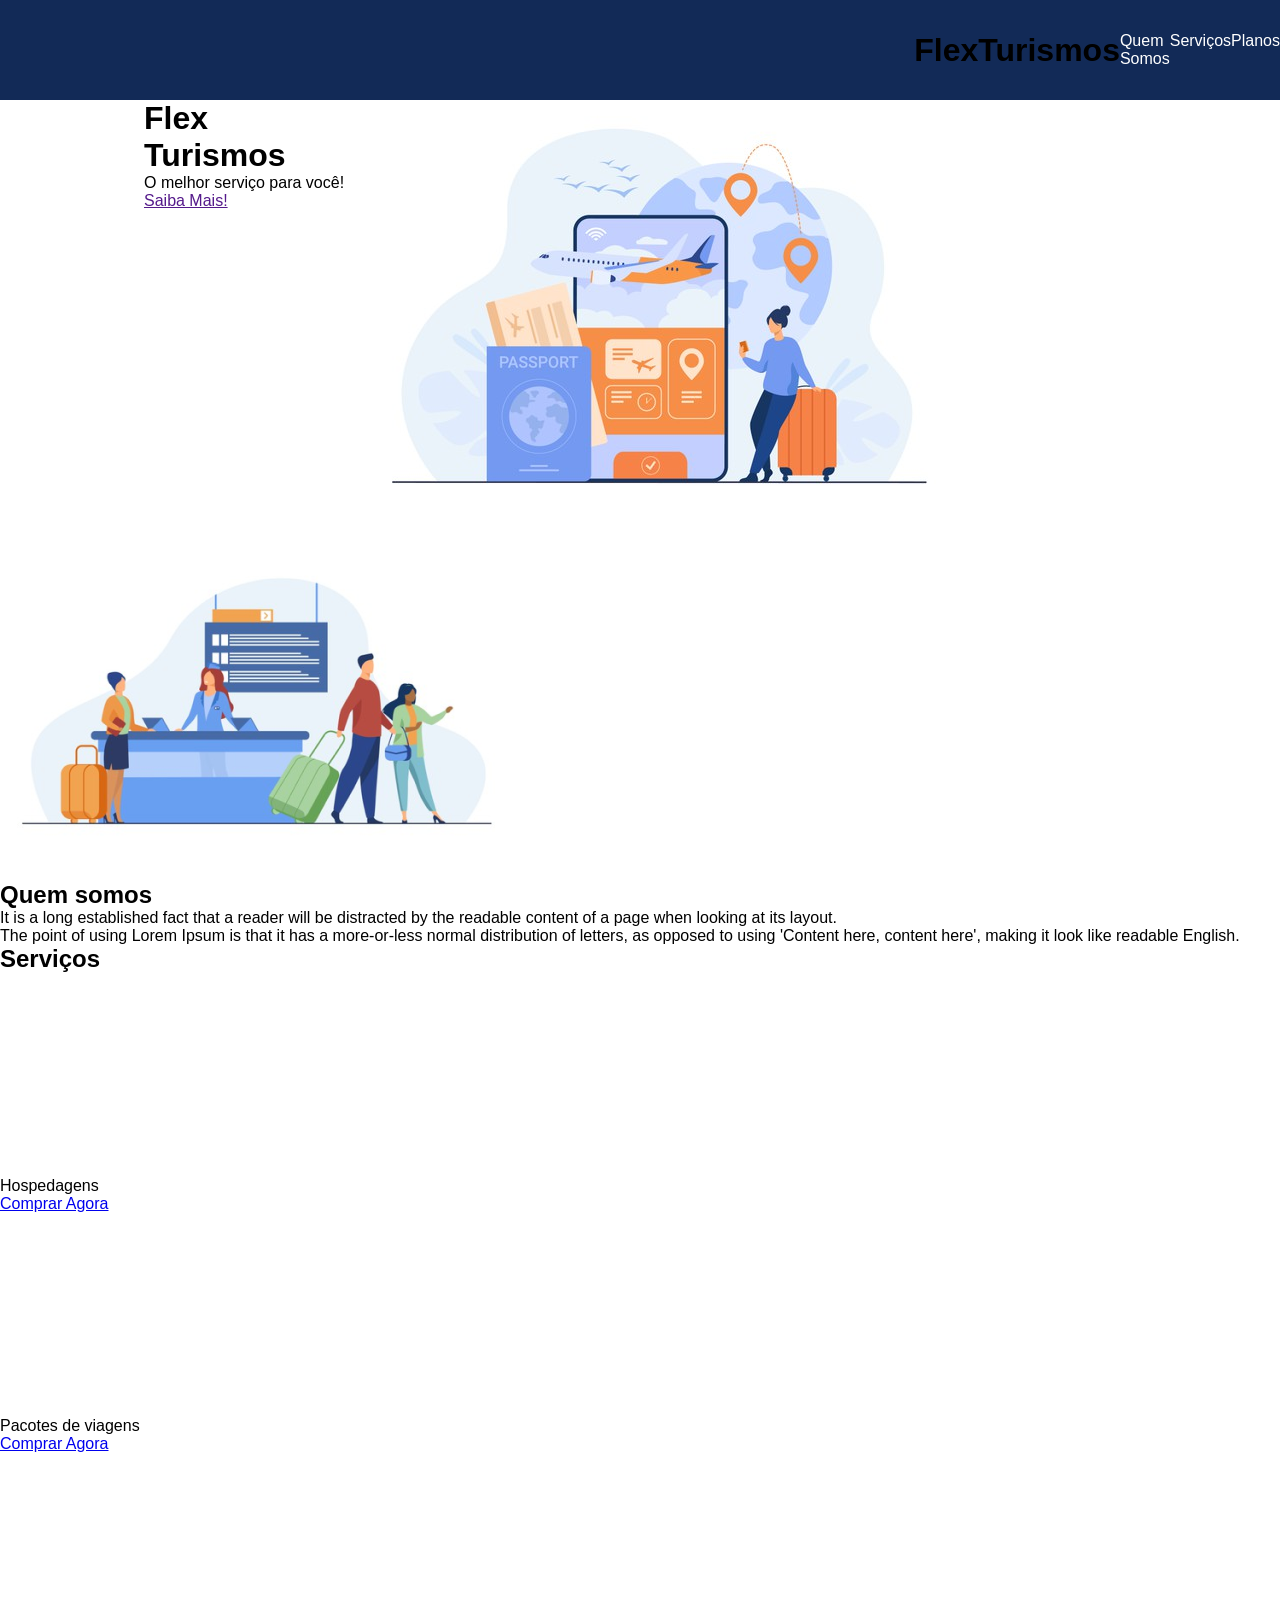
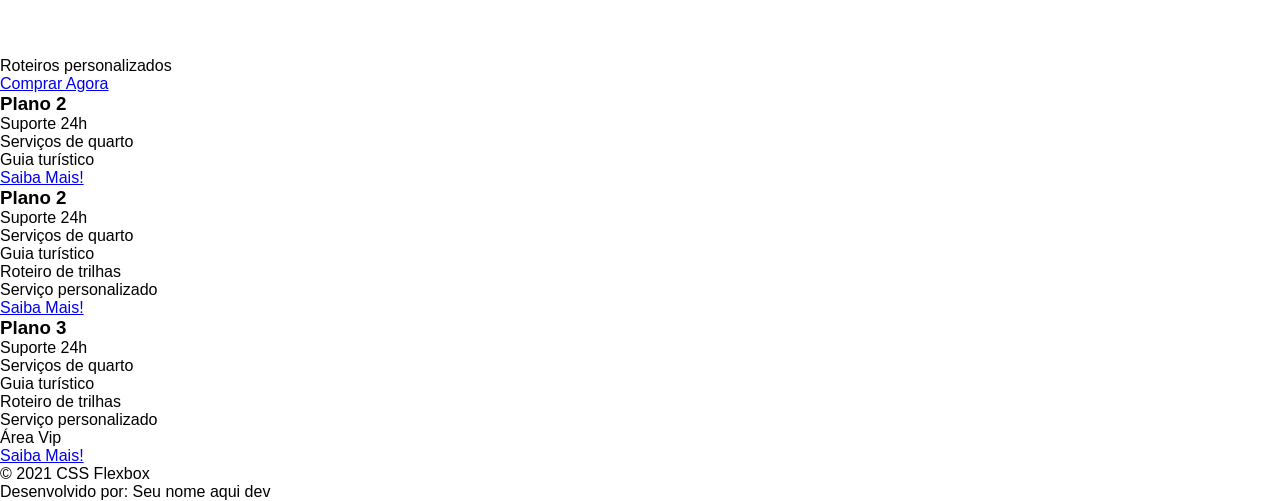
==== flex-projeto/index.html @ a19f2cba "inicio do projeto integrador" ====
<!DOCTYPE html>
<html lang="pt-br">
<head>
    <meta charset="UTF-8">
    <meta name="viewport" content="width=device-width, initial-scale=1.0">
    <title>Flex Turismos</title>
    <link rel="stylesheet" href="./style.css">
</head>
<body>
    <header>
        <div class="flex-container menu"></div>
        <div><h1>FlexTurismos</h1></div>
        <ul class="list-items">
            <li><a href="#quem-somos">Quem Somos</a></li>
            <li><a href="#servicos">Serviços</a></li>
            <li><a href="#planos">Planos</a></li>
        </ul>
    </header>

    <div class="flex-container">
        <div>
            <h1>Flex <br>Turismos</h1>
            <p>O melhor serviço para você!</p>
            <a href="">Saiba Mais!</a>
        </div>

        <div>
            <div><img src="./images/0-main.png" alt="banner de apresentação"></div>
        </div>
    </div>

    <div>
        <div>
            <img src="./images/1-quem-somos.png" alt="balcão de atendimento">
        </div>

        <div>
            <h2>Quem somos</h2>
            <p>It is a long established fact that a reader will be distracted by the readable content of a page when looking at its layout. </p>
            <p>The point of using Lorem Ipsum is that it has a more-or-less normal distribution of letters, as opposed to using 'Content here, content here', making it look like readable English.</p>
        </div>
    </div>

    <div>
        <div>
            <h2>Serviços</h2>
        </div>

        <div>
            <div>
                <div><img src="./images/icon-2.png" alt="hospedagens"></div>
                <p>Hospedagens</p>
                <a href="#">Comprar Agora</a>
            </div>

            <div>
               <div><img src="./images/icon-1.png" alt="pacote de viagens"></div>
               <p>Pacotes de viagens</p>
               <a href="#">Comprar Agora</a>
            </div>

            <div>
                <div><img src="./images/icon-3.png" alt="roteiros personalizados"></div>
                <p>Roteiros personalizados</p>
                <a href="#">Comprar Agora</a>
            </div>

        </div>
    </div>

    <div>

        <div>
            <h3>Plano 2</h3>
            <ul>
                <li>Suporte 24h</li>
                <li>Serviços de quarto</li>
                <li>Guia turístico</li>
            </ul>
            <a href="#">Saiba Mais!</a>
        </div>

        <div>
            <h3>Plano 2</h3>
            <ul>
                <li>Suporte 24h</li>
                <li>Serviços de quarto</li>
                <li>Guia turístico</li>
                <li>Roteiro de trilhas</li>
                <li>Serviço personalizado</li>
            </ul>
            <a href="#">Saiba Mais!</a>
        </div>

        <div>
            <h3>Plano 3</h3>
            <ul>
                <li>Suporte 24h</li>
                <li>Serviços de quarto</li>
                <li>Guia turístico</li>
                <li>Roteiro de trilhas</li>
                <li>Serviço personalizado</li>
                <li>Área Vip</li>
            </ul>
            <a href="#">Saiba Mais!</a>
        </div>
    </div>

    <footer>
        <p>&copy; 2021 CSS Flexbox</p>
        <p>Desenvolvido por: Seu nome aqui dev</p>
    </footer>
</body>
</html>
---- flex-projeto/style.css ----
*{
    margin: 0;
    padding: 0;
    font-family: 'Open Sans', sans-serif;
}

ul{
    list-style: none;
    margin: 0;
    padding: 0;
}

ul li a{
    text-decoration: none;
}

.flex-container{
    display: flex;
    max-width: 992px;
    margin: auto;
    width: 100%;
}

header{
    background-color: #122A57;
    height: 100px;
    display: flex;
    align-items: center;
}

header .list-items{
    display: flex;
}

.list-items li a{
    color: #fff;
}

header .menu{
    justify-content: space-between;
}
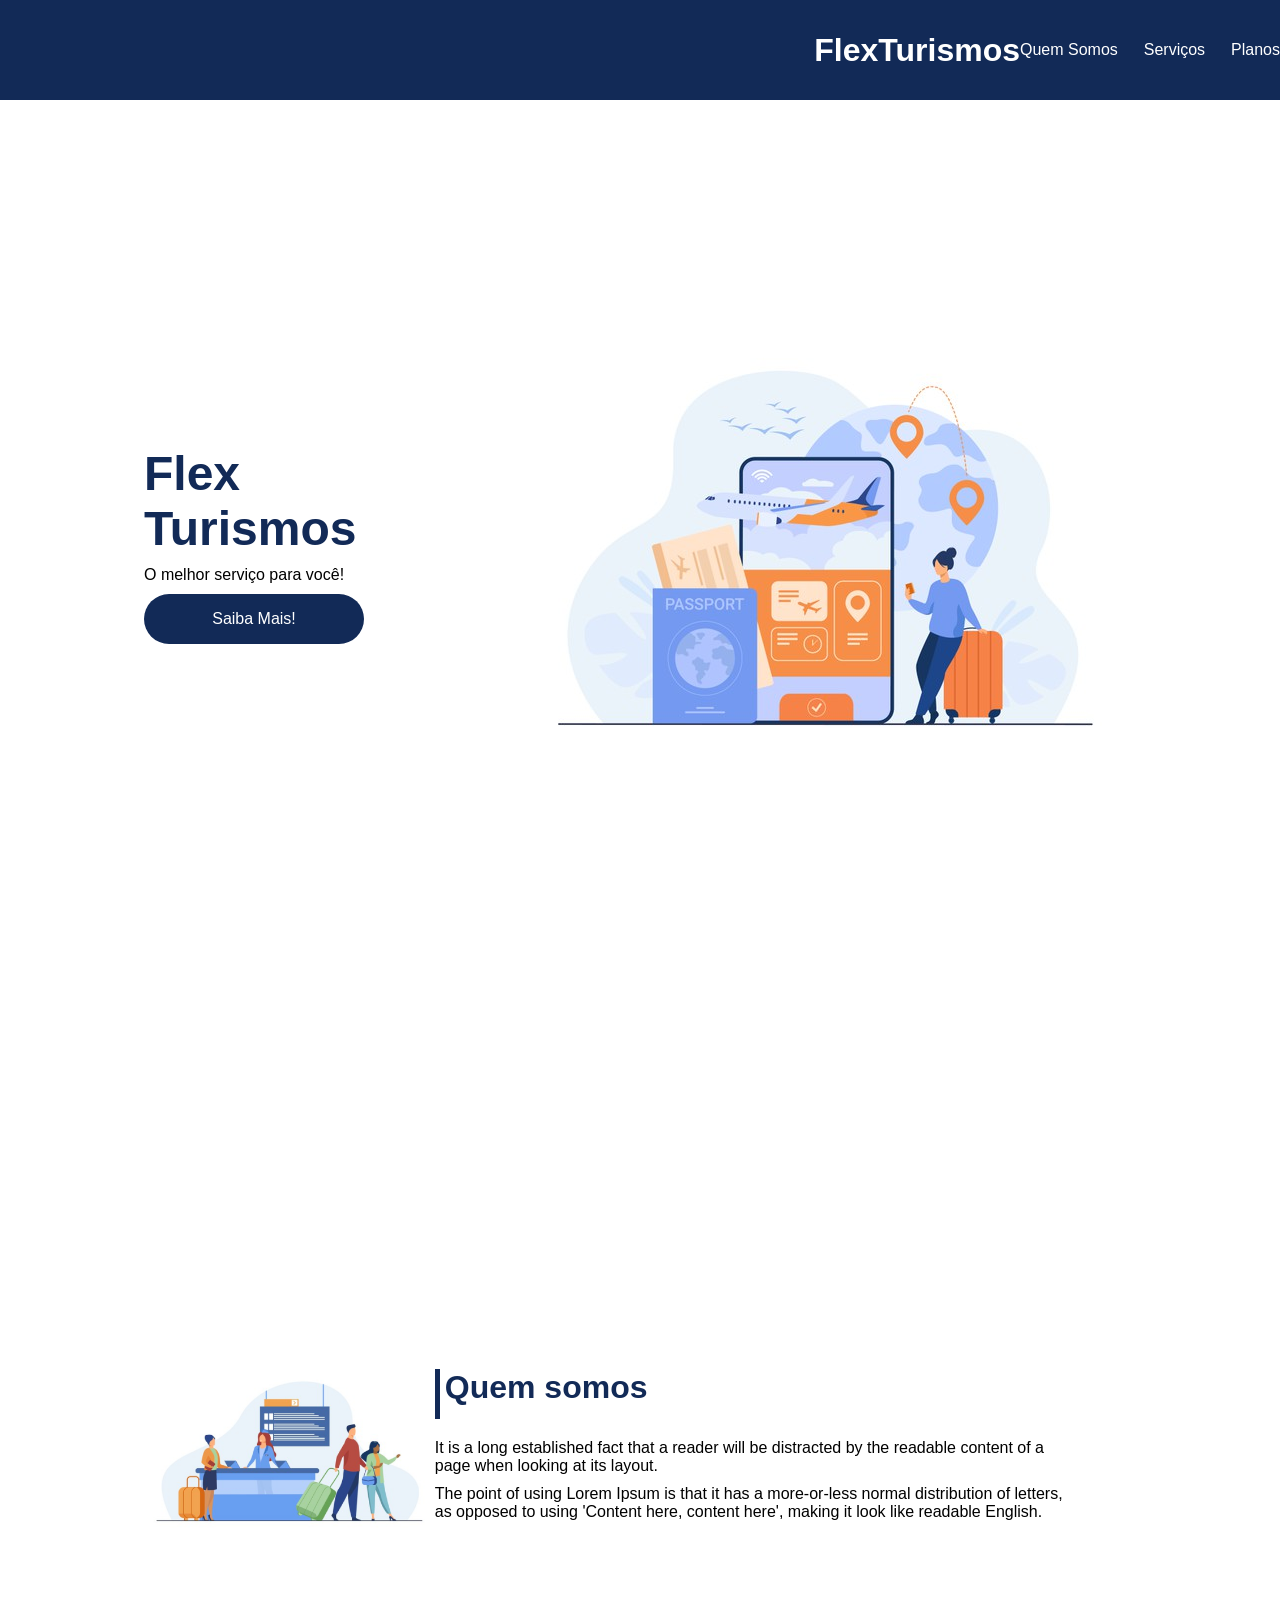
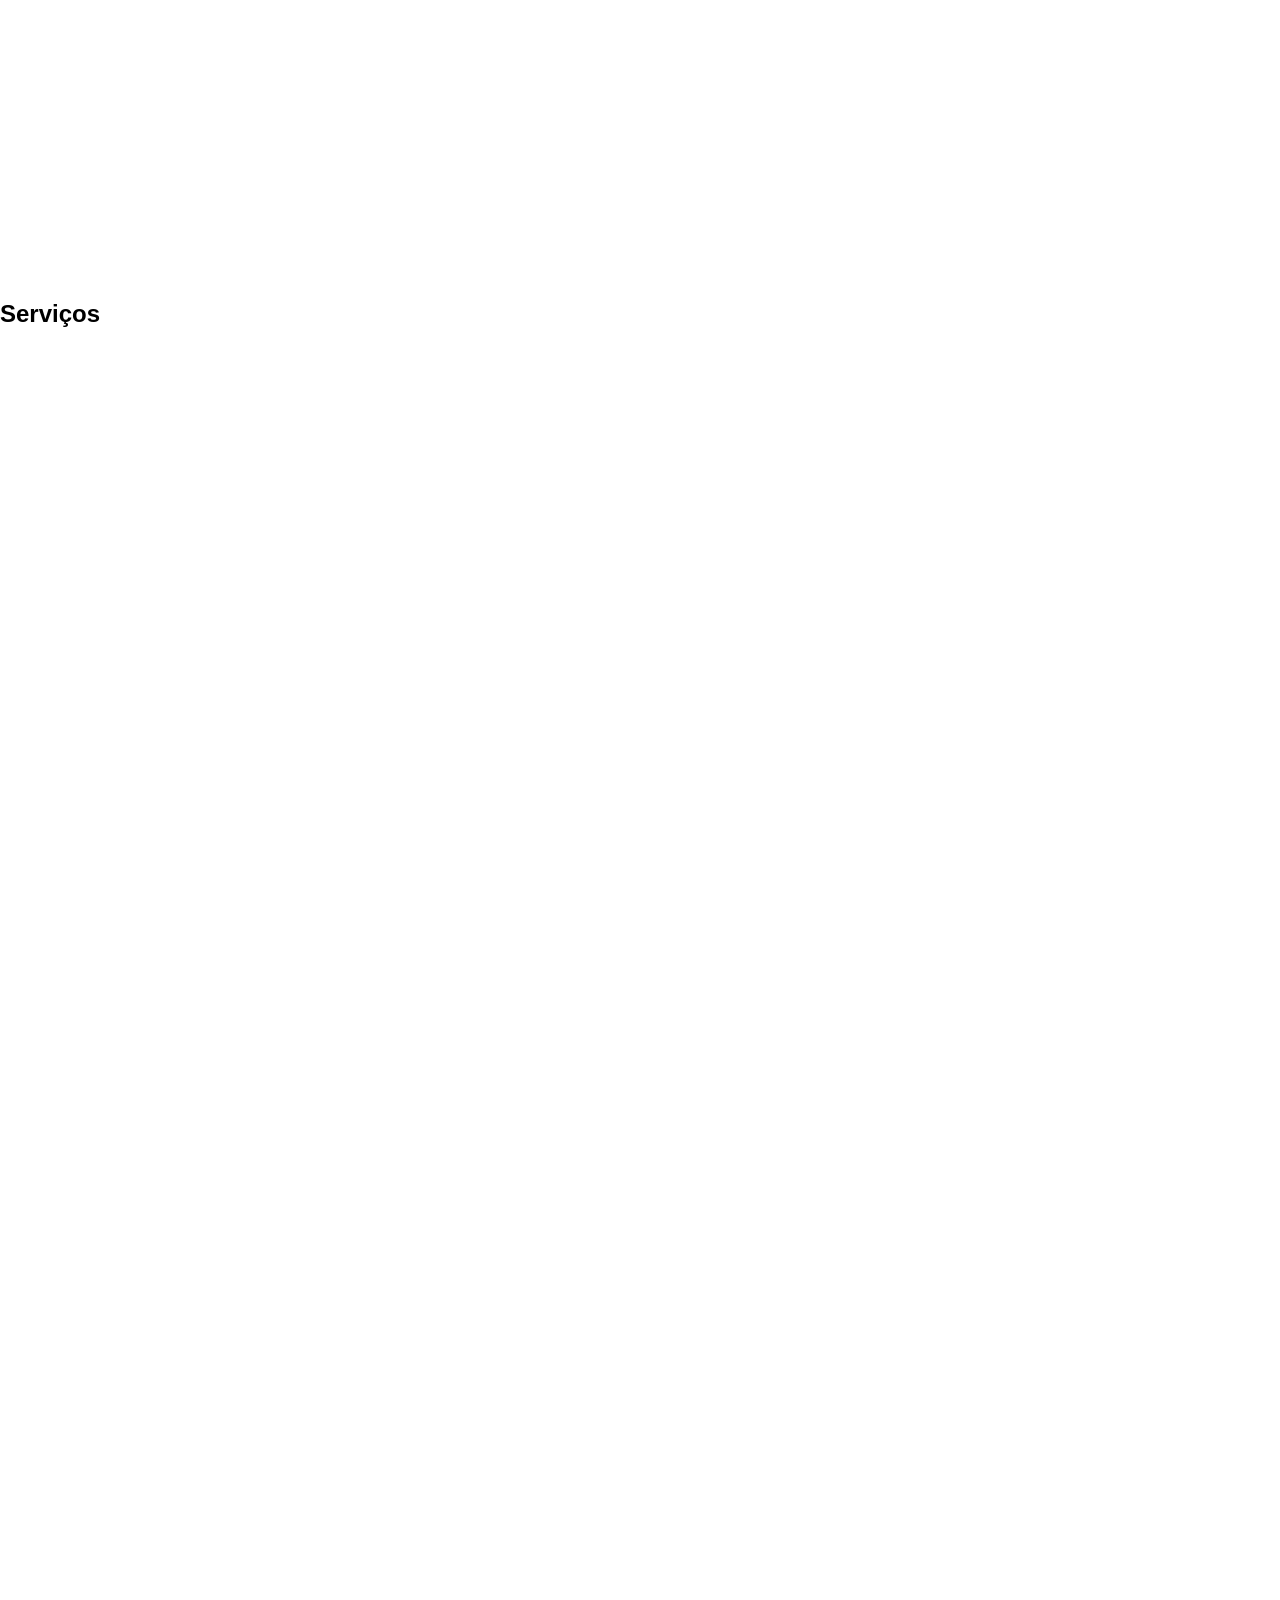
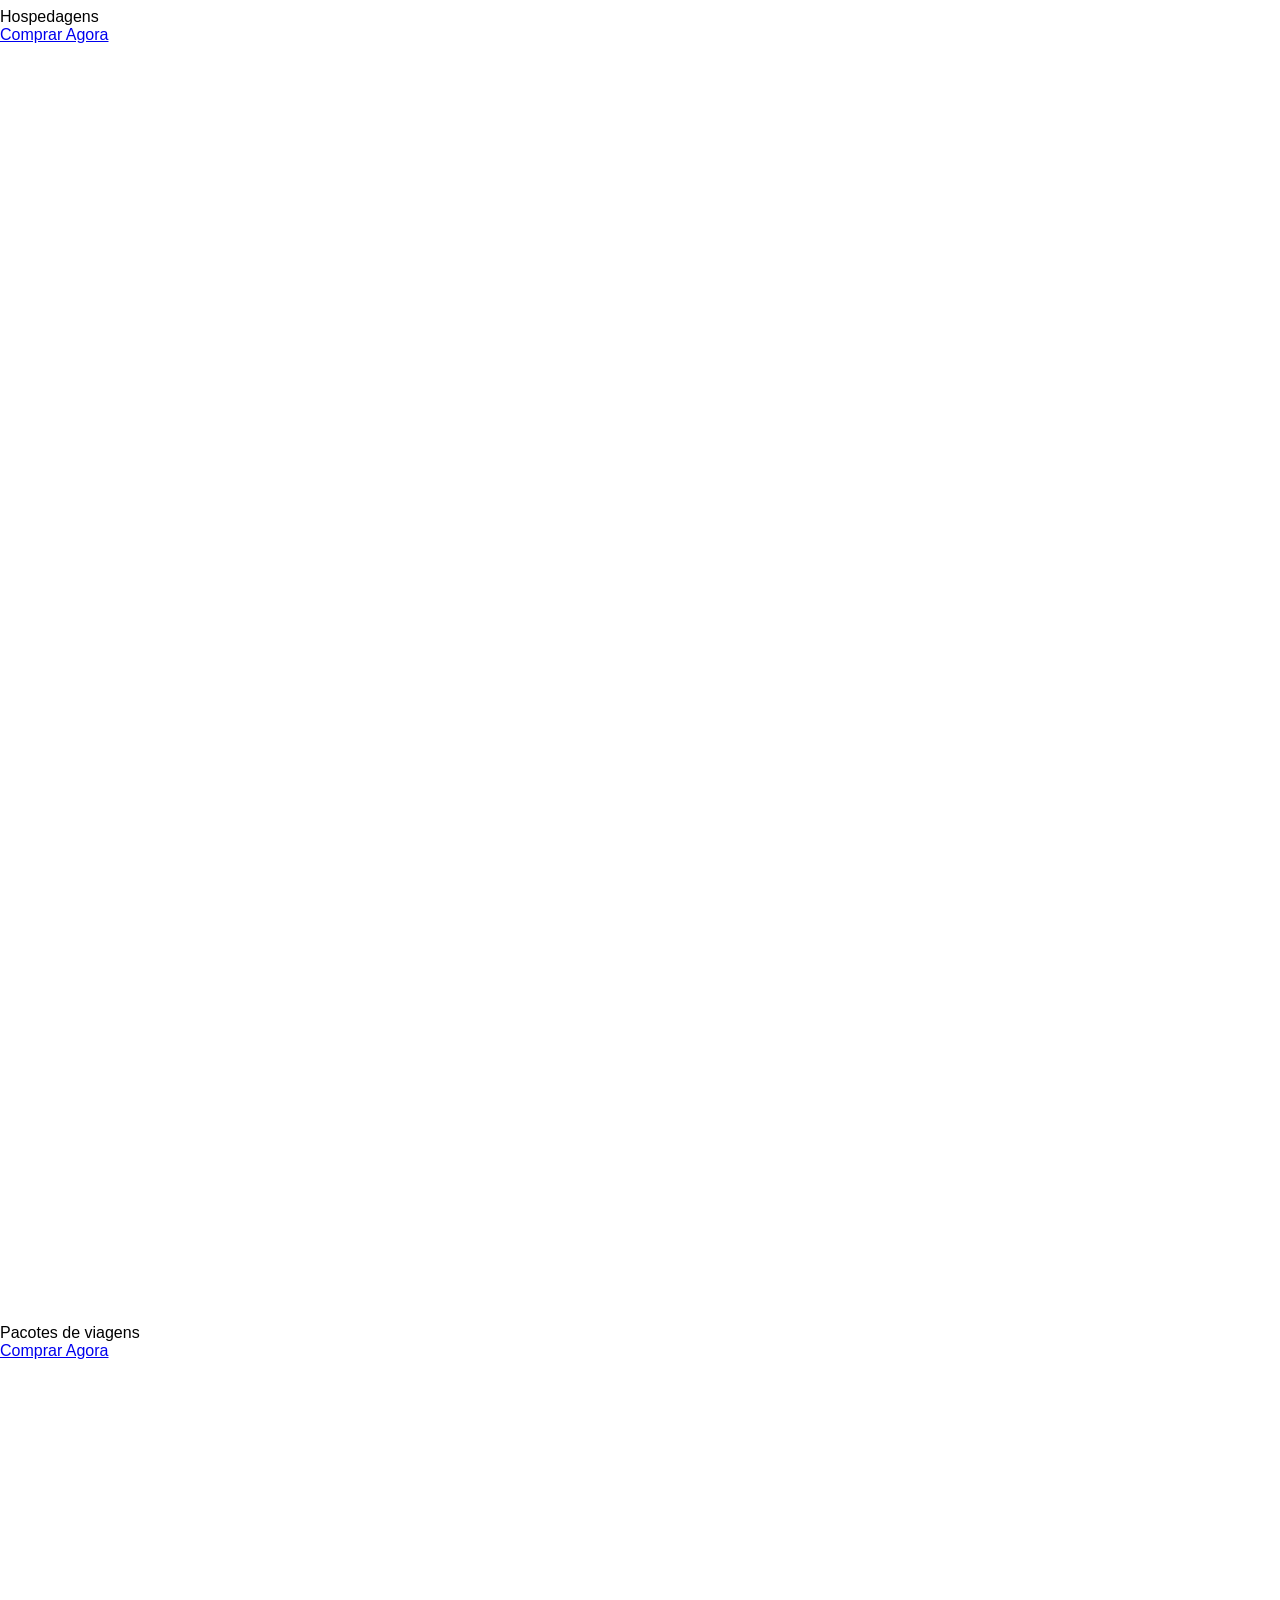
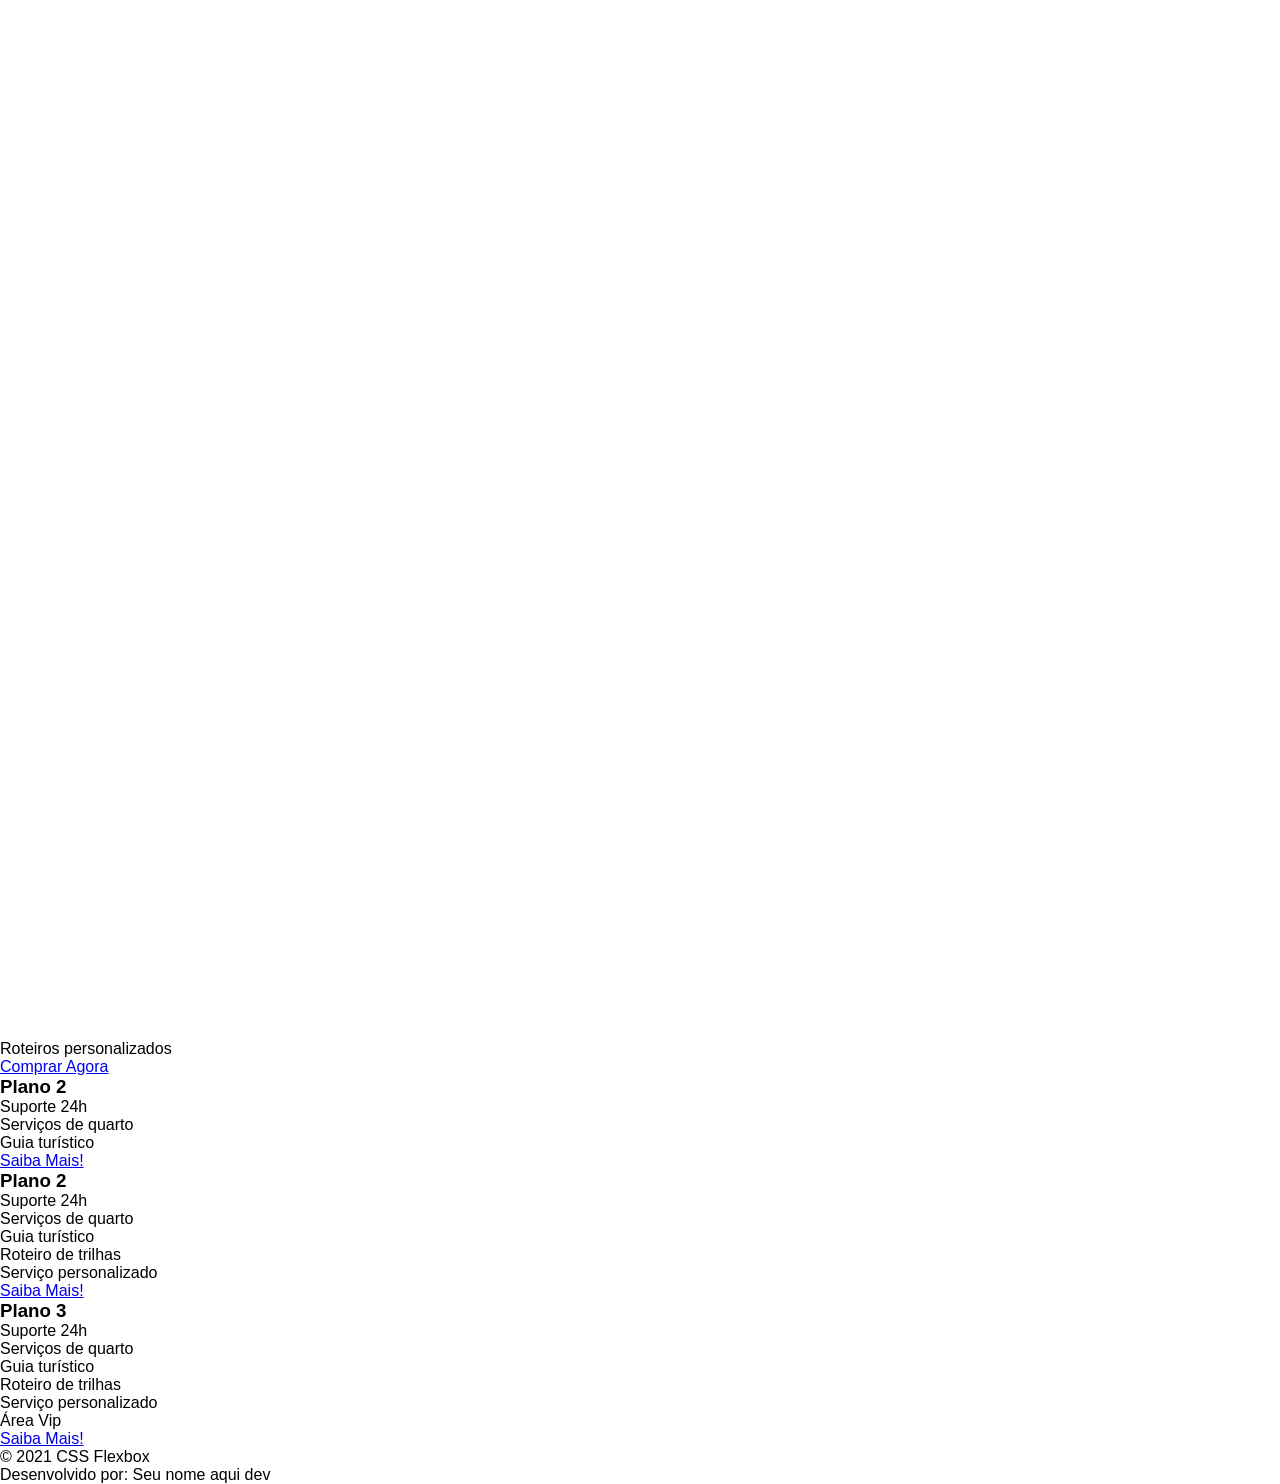
==== commit ea11af9f: "adicionando mais elementos na interface" ====
--- a/flex-projeto/index.html
+++ b/flex-projeto/index.html
@@ -10,15 +10,15 @@
     <header>
         <div class="flex-container menu"></div>
         <div><h1>FlexTurismos</h1></div>
-        <ul class="list-items">
+        <ul class="list-items ">
             <li><a href="#quem-somos">Quem Somos</a></li>
             <li><a href="#servicos">Serviços</a></li>
             <li><a href="#planos">Planos</a></li>
         </ul>
     </header>
 
-    <div class="flex-container">
-        <div>
+    <div class="flex-container apresentacao">
+        <div class="texto-apresentacao">
             <h1>Flex <br>Turismos</h1>
             <p>O melhor serviço para você!</p>
             <a href="">Saiba Mais!</a>
@@ -29,16 +29,19 @@
         </div>
     </div>
 
-    <div>
-        <div>
-            <img src="./images/1-quem-somos.png" alt="balcão de atendimento">
-        </div>
+    <div class="flex-container apresentacao" id="quem-somos">
+        
 
         <div>
             <h2>Quem somos</h2>
             <p>It is a long established fact that a reader will be distracted by the readable content of a page when looking at its layout. </p>
             <p>The point of using Lorem Ipsum is that it has a more-or-less normal distribution of letters, as opposed to using 'Content here, content here', making it look like readable English.</p>
         </div>
+
+        <div>
+            <img src="./images/1-quem-somos.png" alt="balcão de atendimento">
+        </div>
+
     </div>
 
     <div>
--- a/flex-projeto/style.css
+++ b/flex-projeto/style.css
@@ -14,6 +14,11 @@
     text-decoration: none;
 }
 
+div img{
+    display: block;
+    width: 100%;
+}
+
 .flex-container{
     display: flex;
     max-width: 992px;
@@ -26,10 +31,15 @@
     height: 100px;
     display: flex;
     align-items: center;
+    color: #fff;
 }
 
 header .list-items{
     display: flex;
+    max-width: 260px;
+    width: 100%;
+    justify-content: space-between;
+    align-items: center;
 }
 
 .list-items li a{
@@ -38,4 +48,61 @@
 
 header .menu{
     justify-content: space-between;
+}
+
+.apresentacao{
+    height: 100vh;
+    align-items: center;
+    justify-content: space-between;
+}
+
+.apresentacao .texto-apresentacao{
+    min-height: 200px;
+}
+
+.texto-apresentacao h1{
+    color: #122A57;
+    font-size: 48px;
+    margin-bottom: 10px;
+}
+
+.texto-apresentacao a{
+    background-color: #122A57;
+    color: #fff;
+    text-align: center;
+    border-radius: 30px;
+    width: 220px;
+    display: block;
+    text-decoration: none;
+    height: 50px;
+    line-height: 50px;
+    margin-top: 10px;
+    margin-bottom: 10px;
+}
+
+#quem-somos{
+    flex-direction: row-reverse;
+    align-items: center;
+    justify-content: space-between;
+}
+
+#quem-somos h2{
+    font-size: 32px;
+    color: #122A57;
+    display: flex;
+    margin-bottom: 20px;
+}
+
+#quem-somos h2::before{
+    content: "";
+    height: 50px;
+    width: 5px;
+    margin-right: 5px;
+    background-color: #122A57;
+    position: relative;
+}
+
+#quem-somos p{
+    margin-bottom: 10px;
+    width: 90%;
 }
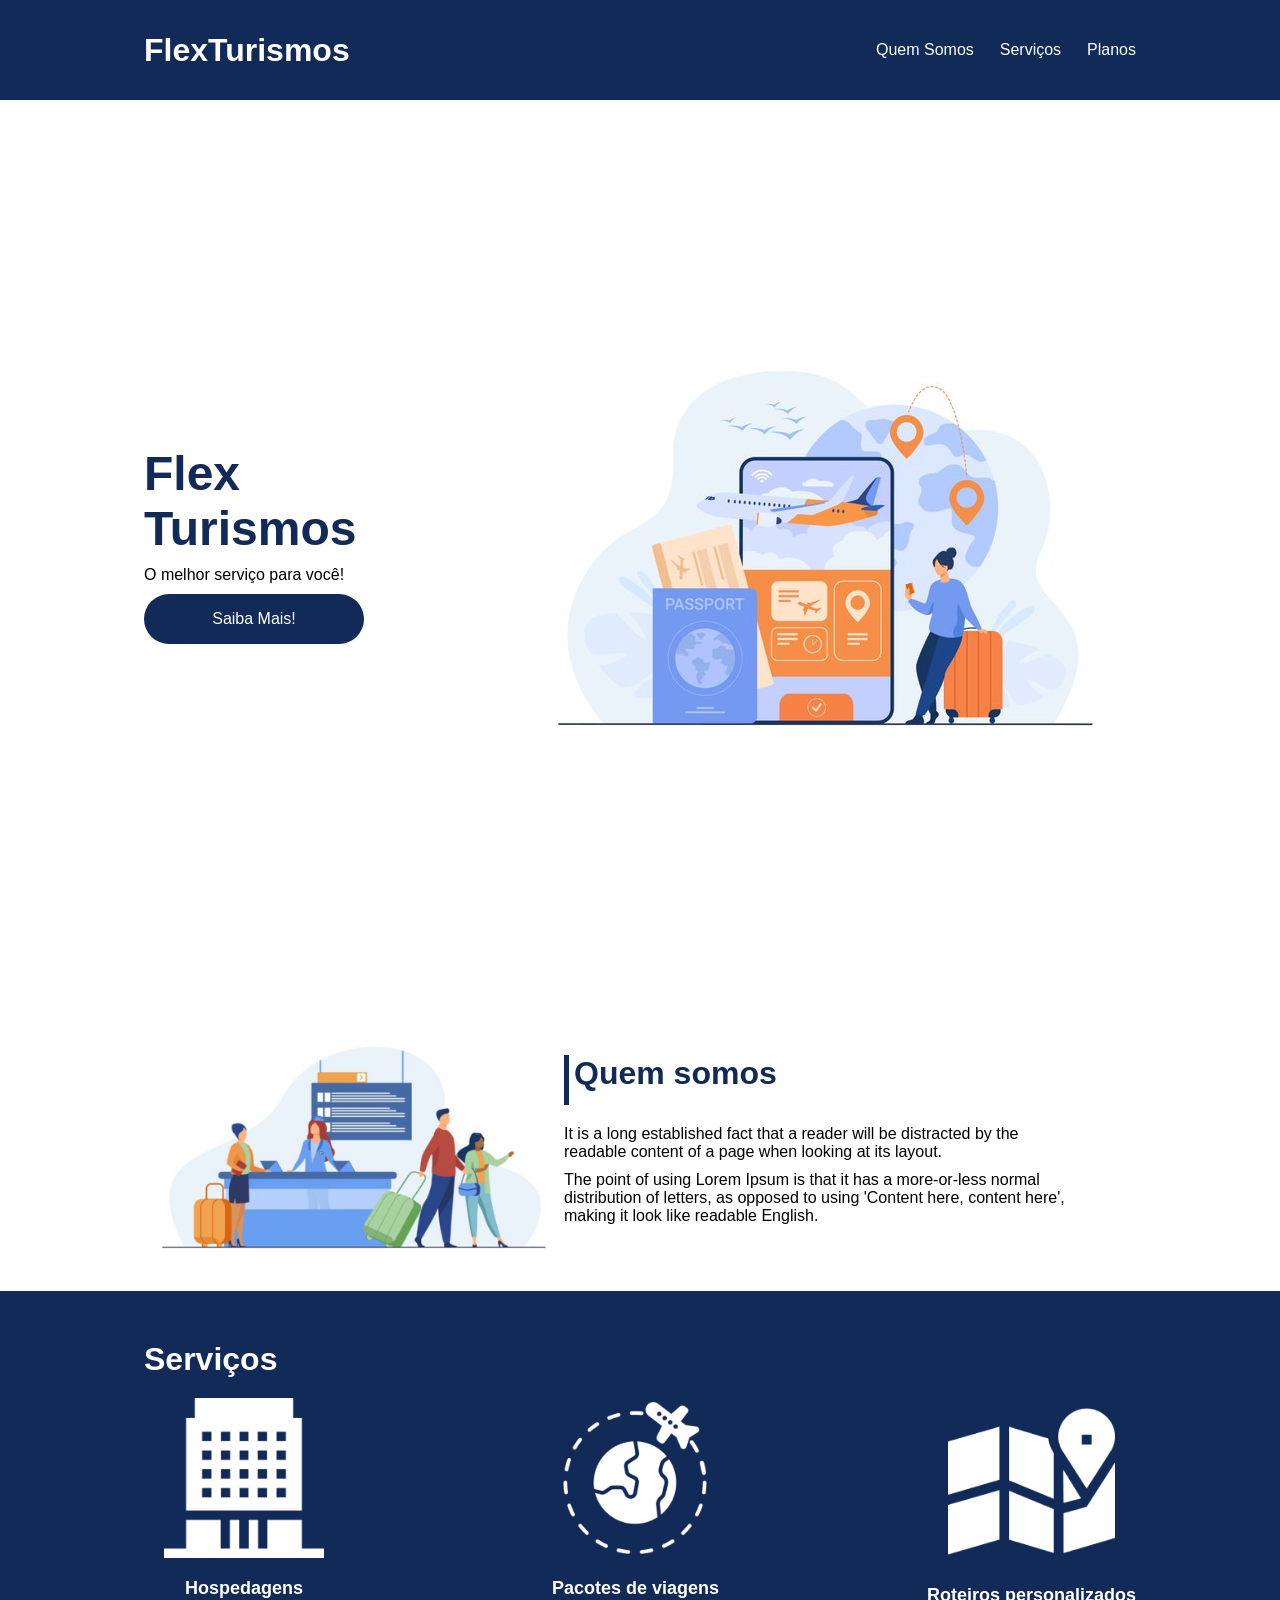
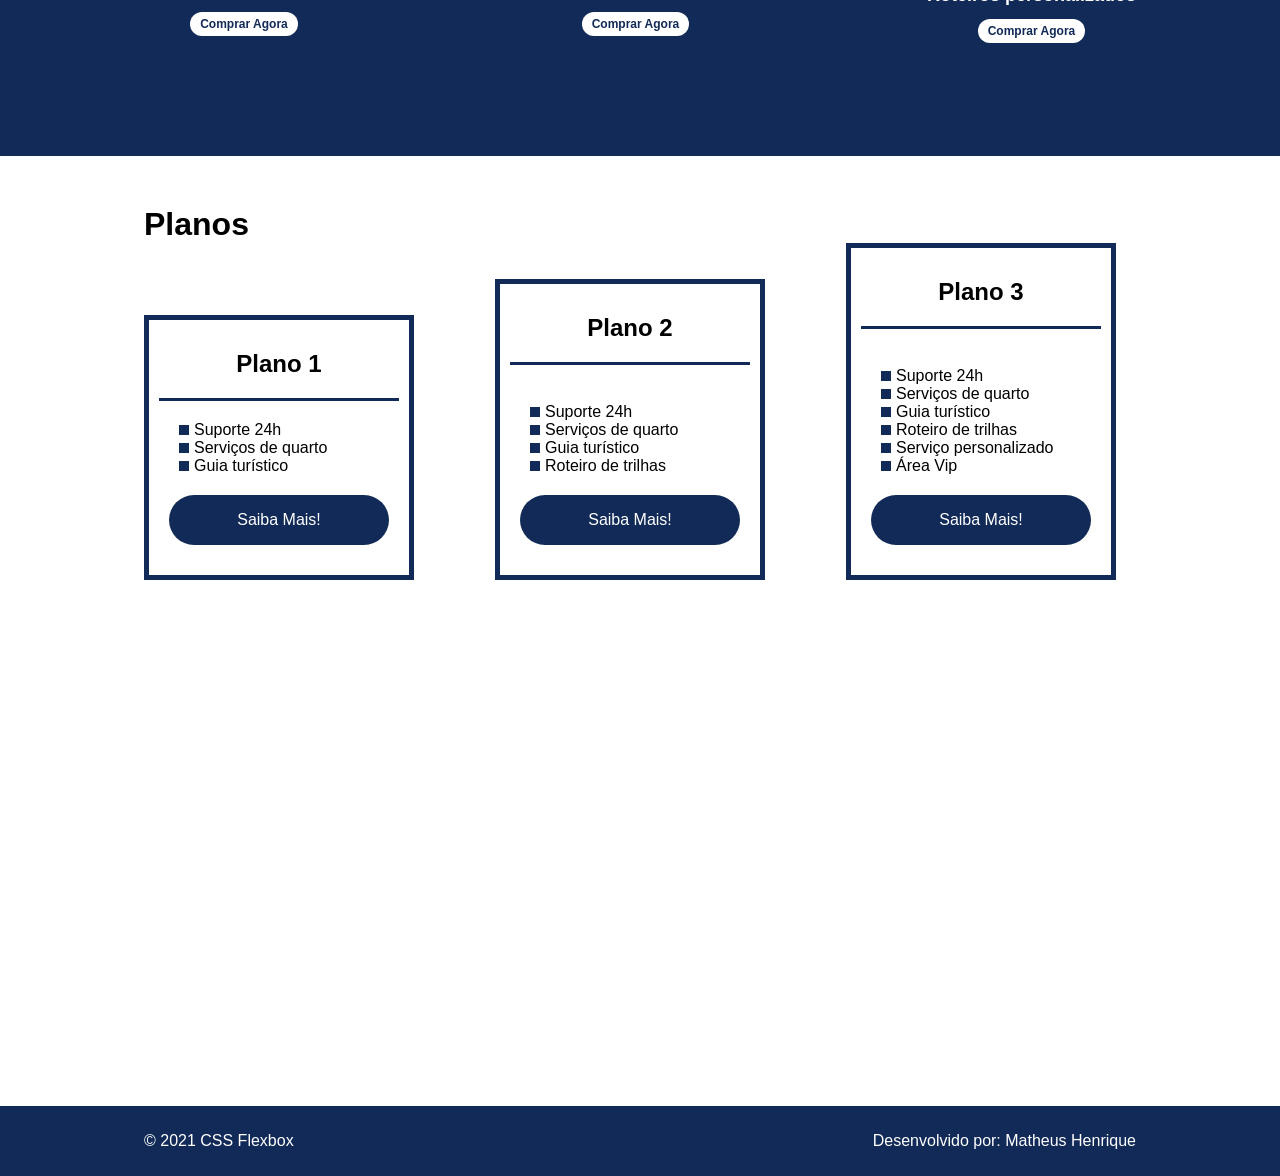
==== commit cbf8f84e: "finalização do projeto" ====
--- a/flex-projeto/index.html
+++ b/flex-projeto/index.html
@@ -8,12 +8,13 @@
 </head>
 <body>
     <header>
-        <div class="flex-container menu"></div>
+        <div class="flex-container menu">
         <div><h1>FlexTurismos</h1></div>
         <ul class="list-items ">
             <li><a href="#quem-somos">Quem Somos</a></li>
             <li><a href="#servicos">Serviços</a></li>
             <li><a href="#planos">Planos</a></li>
+        </div>
         </ul>
     </header>
 
@@ -21,7 +22,7 @@
         <div class="texto-apresentacao">
             <h1>Flex <br>Turismos</h1>
             <p>O melhor serviço para você!</p>
-            <a href="">Saiba Mais!</a>
+            <a href="" class="btn">Saiba Mais!</a>
         </div>
 
         <div>
@@ -29,7 +30,7 @@
         </div>
     </div>
 
-    <div class="flex-container apresentacao" id="quem-somos">
+    <div class="flex-container" id="quem-somos">
         
 
         <div>
@@ -44,74 +45,88 @@
 
     </div>
 
-    <div>
-        <div>
-            <h2>Serviços</h2>
-        </div>
-
-        <div>
+    <div class="container-externo">
+        <div class="flex-container" id="servicos">
             <div>
-                <div><img src="./images/icon-2.png" alt="hospedagens"></div>
-                <p>Hospedagens</p>
-                <a href="#">Comprar Agora</a>
+                <h2>Serviços</h2>
             </div>
 
-            <div>
-               <div><img src="./images/icon-1.png" alt="pacote de viagens"></div>
-               <p>Pacotes de viagens</p>
-               <a href="#">Comprar Agora</a>
+            <div class="list-servicos">
+                <div class="item-servico">
+                    <div><img src="./images/icon-2.png" alt="hospedagens"></div>
+                    <p>Hospedagens</p>
+                    <a href="#">Comprar Agora</a>
+                </div>
+
+                <div class="item-servico"> 
+                <div><img src="./images/icon-1.png" alt="pacote de viagens"></div>
+                <p>Pacotes de viagens</p>
+                <a href="#">Comprar Agora</a>
+                </div>
+
+                <div class="item-servico">
+                    <div><img src="./images/icon-3.png" alt="roteiros personalizados"></div>
+                    <p>Roteiros personalizados</p>
+                    <a href="#">Comprar Agora</a>
+                </div>
+
             </div>
+        </div>
+    </div>
 
-            <div>
-                <div><img src="./images/icon-3.png" alt="roteiros personalizados"></div>
-                <p>Roteiros personalizados</p>
-                <a href="#">Comprar Agora</a>
+    <div class="flex-container" id="planos">
+
+        <div><h2>Planos</h2></div>
+
+        <div class="list-planos">
+
+            <div class="item-plano">
+                <h3>Plano 1</h3>
+                <ul>
+                    <li>Suporte 24h</li>
+                    <li>Serviços de quarto</li>
+                    <li>Guia turístico</li>
+                </ul>
+                <a href="#"  class="btn">Saiba Mais!</a>
+            </div>
+    
+            <div class="item-plano">
+                <h3>Plano 2</h3>
+                <br>
+                <ul>
+                    <li>Suporte 24h</li>
+                    <li>Serviços de quarto</li>
+                    <li>Guia turístico</li>
+                    <li>Roteiro de trilhas</li>                    
+                </ul>
+                <a href=""  class="btn">Saiba Mais!</a>
+            </div>
+    
+            <div class="item-plano">
+                <h3>Plano 3</h3>
+                <br>
+                <ul>
+                    <li>Suporte 24h</li>
+                    <li>Serviços de quarto</li>
+                    <li>Guia turístico</li>
+                    <li>Roteiro de trilhas</li>
+                    <li>Serviço personalizado</li>
+                    <li>Área Vip</li>
+                </ul>
+                <a href="#" class="btn">Saiba Mais!</a>
             </div>
 
         </div>
     </div>
 
-    <div>
+    <footer>
+        <div class="flex-container footer">
 
-        <div>
-            <h3>Plano 2</h3>
-            <ul>
-                <li>Suporte 24h</li>
-                <li>Serviços de quarto</li>
-                <li>Guia turístico</li>
-            </ul>
-            <a href="#">Saiba Mais!</a>
+        <p>&copy; 2021 CSS Flexbox</p>
+        <p>Desenvolvido por: Matheus Henrique</p>
+
         </div>
-
-        <div>
-            <h3>Plano 2</h3>
-            <ul>
-                <li>Suporte 24h</li>
-                <li>Serviços de quarto</li>
-                <li>Guia turístico</li>
-                <li>Roteiro de trilhas</li>
-                <li>Serviço personalizado</li>
-            </ul>
-            <a href="#">Saiba Mais!</a>
-        </div>
-
-        <div>
-            <h3>Plano 3</h3>
-            <ul>
-                <li>Suporte 24h</li>
-                <li>Serviços de quarto</li>
-                <li>Guia turístico</li>
-                <li>Roteiro de trilhas</li>
-                <li>Serviço personalizado</li>
-                <li>Área Vip</li>
-            </ul>
-            <a href="#">Saiba Mais!</a>
-        </div>
-    </div>
-
-    <footer>
-        <p>&copy; 2021 CSS Flexbox</p>
-        <p>Desenvolvido por: Seu nome aqui dev</p>
+        
     </footer>
 </body>
 </html>
--- a/flex-projeto/style.css
+++ b/flex-projeto/style.css
@@ -24,6 +24,7 @@
     max-width: 992px;
     margin: auto;
     width: 100%;
+    min-width: 320px;
 }
 
 header{
@@ -66,7 +67,7 @@
     margin-bottom: 10px;
 }
 
-.texto-apresentacao a{
+.btn {
     background-color: #122A57;
     color: #fff;
     text-align: center;
@@ -105,4 +106,187 @@
 #quem-somos p{
     margin-bottom: 10px;
     width: 90%;
+}
+
+#quem-somos img{
+    min-width: 420px;
+}
+
+.container-externo{
+    background-color: #122A57;
+    width: 100%;
+}
+
+#servicos{
+    flex-direction: column;
+    padding-top: 50px;
+    padding-bottom: 100px;
+}
+
+#servicos h2{
+    color: #fff;
+    font-size: 32px;
+    margin-bottom: 20px;
+}
+
+.list-servicos{
+    display: flex;
+    justify-content: space-between;
+}
+
+.list-servicos .item-servico{
+    text-align: center;
+}
+
+.item-servico a{
+    width: 120px;
+    background-color: #fff;
+    border-radius: 30px;
+    height: 50px;
+    text-align: center;
+    margin-top: 20px;
+    line-height: 50px;
+    padding: 5px 10px;
+    color: #122A57;
+    font-size: 12px;
+    text-decoration: none;
+    font-weight: 700;
+}
+
+.item-servico p{
+    font-weight: 700;
+    font-size: 18px;
+    color: #fff;
+    margin-top: 20px;
+}
+
+.item-servico img{
+    width: 80%;
+    margin: auto;
+}
+
+#planos{
+    flex-direction: column;
+    min-height: 100vh;
+    padding-top: 50px;
+}
+
+#planos h2{
+    font-size: 32px;
+
+}
+
+.list-planos{
+    display: flex;
+    align-items: flex-end;
+    justify-content: space-between;
+}
+
+.item-plano{
+    flex: 1;
+    border: 5px solid #122A57;
+    margin-right: 20px;
+    padding: 10px;
+    max-width: 240px;
+}
+
+.item-plano .btn{
+    margin: auto;
+    margin-bottom: 20px;
+}
+
+.item-plano h3{
+    font-size: 24px;
+    display: flex;
+    flex-direction: column;
+    text-align: center;
+    margin-top: 20px;
+}
+
+.item-plano h3::after{
+    content: "";
+    background-color: #122A57;
+    width: 100%;
+    height: 3px;
+    margin-top: 20px;
+    margin-bottom: 10px;
+}
+
+.item-plano ul{
+    padding: 10px 20px;
+    display: flex;
+    flex-direction: column;
+    margin-bottom: 10px;
+}
+
+.item-plano ul li{
+    display: flex;
+    flex-wrap: nowrap;
+    align-items: center;
+}
+
+.item-plano ul li::before {
+    content: "";
+    width: 10px;
+    height: 10px;
+    background-color: #122A57;
+    margin-right: 5px;
+}
+
+footer{
+    background-color: #122A57;
+    height: 70px;
+    display: flex;
+    align-items: center;
+}
+footer .footer{
+    justify-content: space-between;
+    color: #fff;
+}
+
+/* Mobile */
+
+@media(max-width: 992px){
+    .flex-container{
+        flex-direction: column;
+    }
+
+    .apresentacao{
+        flex-direction: column-reverse;
+    }
+
+    .apresentacao .texto-apresentacao {
+        width: 100%;
+    }
+
+    #quem-somos{
+        flex-direction: column-reverse;
+    }
+
+    #quem-somos img{
+        min-width: 320px;
+        margin: auto;
+    }
+
+    .list-servicos{
+        flex-direction: column;
+    }
+
+    .item-servico img{
+        width: 50%;
+        margin: auto;
+    }
+
+    .list-planos{
+        flex-direction: column;
+        align-items: flex-start;
+        margin-bottom: 20px;
+    }
+
+    .list-planos .item-plano{
+        max-width: 90%;
+        margin: auto;
+        width: 100%;
+        margin-bottom: 20px;
+    }
 }
